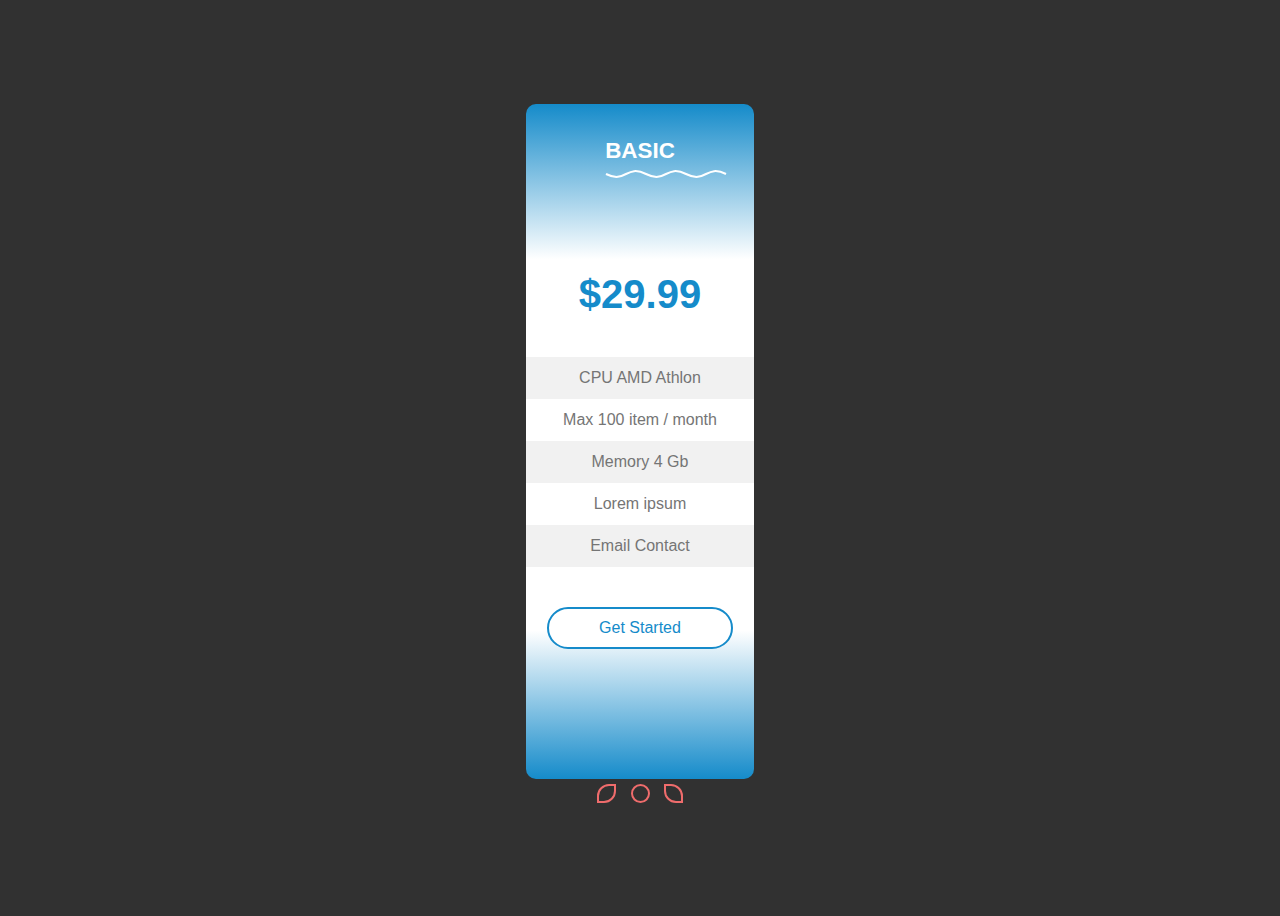
==== index.html @ f5ab7032 "Slides" ====
<!DOCTYPE html>
<html>

<head>
    <link rel="stylesheet" href="style.css">
    <title>Pricing Slide</title>
</head>

<body>

    <div class="container">

        <div class="card">
            <p>Basic</p>
            <canvas class="canvas"></canvas>
            <div class="main">
                <div class="content">
                    <p>$29.99</p>
                    <p>CPU AMD Athlon</p>
                    <p>Max 100 item / month</p>
                    <p>Memory 4 Gb</p>
                    <p>Lorem ipsum</p>
                    <p>Email Contact</p>
                </div>
                <button>Get Started</button>
            </div>
        </div>
        <div class="card card2">
            <div class="off">
                <p>10% Off</p>
            </div>
            <p>premium</p>
            <canvas class="canvas0"></canvas>

            <div class="main">
                <svg height="511pt" viewBox="0 -10 511.98685 511" width="511pt" xmlns="http://www.w3.org/2000/svg">
                    <path
                        d="m510.652344 185.902344c-3.351563-10.367188-12.546875-17.730469-23.425782-18.710938l-147.773437-13.417968-58.433594-136.769532c-4.308593-10.023437-14.121093-16.511718-25.023437-16.511718s-20.714844 6.488281-25.023438 16.535156l-58.433594 136.746094-147.796874 13.417968c-10.859376 1.003906-20.03125 8.34375-23.402344 18.710938-3.371094 10.367187-.257813 21.738281 7.957031 28.90625l111.699219 97.960937-32.9375 145.089844c-2.410156 10.667969 1.730468 21.695313 10.582031 28.09375 4.757813 3.4375 10.324219 5.1875 15.9375 5.1875 4.839844 0 9.640625-1.304687 13.949219-3.882813l127.46875-76.183593 127.421875 76.183593c9.324219 5.609376 21.078125 5.097657 29.910156-1.304687 8.855469-6.417969 12.992187-17.449219 10.582031-28.09375l-32.9375-145.089844 111.699219-97.941406c8.214844-7.1875 11.351563-18.539063 7.980469-28.925781zm0 0"
                        fill="#ffc107" />
                </svg>
                <div class="content">
                    <p>$39.99</p>
                    <p>CPU Xeon E3</p>
                    <p>Max 250 item / month</p>
                    <p>Memory 16 Gb</p>
                    <p>Basic statistic</p>
                    <p> VPS Hosting</p>
                </div>
                <button>Get Started</button>
            </div>
        </div>

        <div class="card card3">
            <div class="off">
                <p>25% Off</p>
            </div>
            <p>Advanced</p>
            <canvas class="canvas1"></canvas>

            <div class="main">
                <div class="content">
                    <p>$49.99</p>
                    <p>CPU AMD Opteron</p>
                    <p>Max 500 item / month</p>
                    <p>Memory 32 Gb</p>
                    <p>Lorem ipsum</p>
                    <p>Dedicated Hosting</p>
                </div>
                <button>Get Started</button>
            </div>
        </div>
        <div class="nav">
            <span onclick="show(0)"></span>
            <span onclick="show(1)"></span>
            <span onclick="show(2)"></span>
        </div>
    </div>

    <script>
        const canvas = document.querySelector('.canvas')
        const canvas0 = document.querySelector('.canvas0')
        const canvas1 = document.querySelector('.canvas1')

        drawCanvas(canvas)
        drawCanvas(canvas0)
        drawCanvas(canvas1)

        //make a function just to avoid code repetition

        function drawCanvas(something) {

            let ctx = something.getContext('2d')

            ctx.beginPath()
            ctx.moveTo(80, 70)
            ctx.bezierCurveTo(100, 80, 100, 60, 120, 70)
            ctx.bezierCurveTo(140, 80, 140, 60, 160, 70)
            ctx.bezierCurveTo(180, 80, 180, 60, 200, 70)

            ctx.lineWidth = 2
            ctx.strokeStyle = '#fff'
            ctx.stroke()
        }

        const cards = document.querySelectorAll('.card')
        const nav = document.querySelector('.nav').children

        console.log(cards[1]);
        show(0)
        function show(a) {
            for (let i = 0; i < cards.length; i++) {
                cards[i].style.display = 'none'
            }
            cards[a].style.display = 'block'
        }

    </script>
</body>

</html>
---- style.css ----
* {
    --b: rgb(21, 139, 202);
    --v: rgb(142, 64, 214);
    --p: rgb(214, 64, 181);
}

body {
    background-color: #313131;
    font-family: Arial, Helvetica, sans-serif;
    color: rgb(117, 117, 117);
}

.container {
    display: flex;
    justify-content: center;
    align-items: center;
    height: 100vh;
    flex-direction: column;
    position: relative;
}

.card {
    width: 18%;
    height: 75vh;
    border-radius: 10px;
    display: flex;
    position: relative;
    flex-direction: column;
    background: linear-gradient( var(--b), #fff 23%, #fff 78%, var(--b));
    display: none;
}

.card2 {
    background: linear-gradient( var(--v), #fff 23%, #fff 78%, var(--v));
}

.card3 {
    background: linear-gradient( var(--p), #fff 23%, #fff 78%, var(--p));
}

canvas {
    position: absolute;
    top: 0;
}

.card>p {
    color: white;
    text-transform: uppercase;
    text-align: center;
    padding: 12px 0 25px;
    font-size: 1.4em;
    font-weight: 600;
}

.main {
    text-align: center;
    border-radius: 0 0 10px 10px;
}

.content {
    padding: 20px 0 40px;
}

.main .content p:nth-child(1) {
    font-size: 2.5em;
    font-weight: 600;
    color: var(--b);
    padding: 40px 0;
}

.card2 .main .content p:nth-child(1) {
    color: var(--v);
}

.card3 .main .content p:nth-child(1) {
    color: var(--p);
}

.main .content p:nth-of-type(even) {
    margin: 0;
    background-color: rgb(241, 241, 241);
    padding: 12px 0;
}

.main p:nth-of-type(odd) {
    margin: 0;
    padding: 12px 0;
}

button {
    cursor: pointer;
}

.card button {
    background-color: rgb(255, 255, 255);
    padding: 10px 50px;
    border: 2px solid var(--b);
    border-radius: 30px;
    color: var(--b);
    font-size: 1em;
    font-weight: 500;
}

.card2 button {
    border: 2px solid var(--v);
    color: var(--v);
}

.card3 button {
    border: 2px solid var(--p);
    color: var(--p);
}

.card2, .card3 {
    position: relative;
}

.off {
    background-color: crimson;
    position: absolute;
    z-index: 2;
    border-radius: 5px;
    top: -10px;
    right: 10px;
}

.off p {
    margin: 5px;
    color: #fff;
    font-weight: 600;
}

.card2 .main {
    position: relative;
}

.card2 .main svg {
    position: absolute;
    width: 20px;
    height: 20px;
    top: 55px;
    right: 60px;
}

.nav {
    margin: 5px;
}

.nav span {
    width: 15px;
    height: 15px;
    border: 2px solid rgb(239, 108, 108);
    border-radius: 12px;
    margin: 0 5px;
    display: inline-block;
}

.nav span:nth-child(1) {
    border-radius: 12px 0;
}

.nav span:nth-child(3) {
    border-radius: 0 12px;
}

.nav span:hover {
    cursor: pointer;
    background-color: #c93c3c;
}
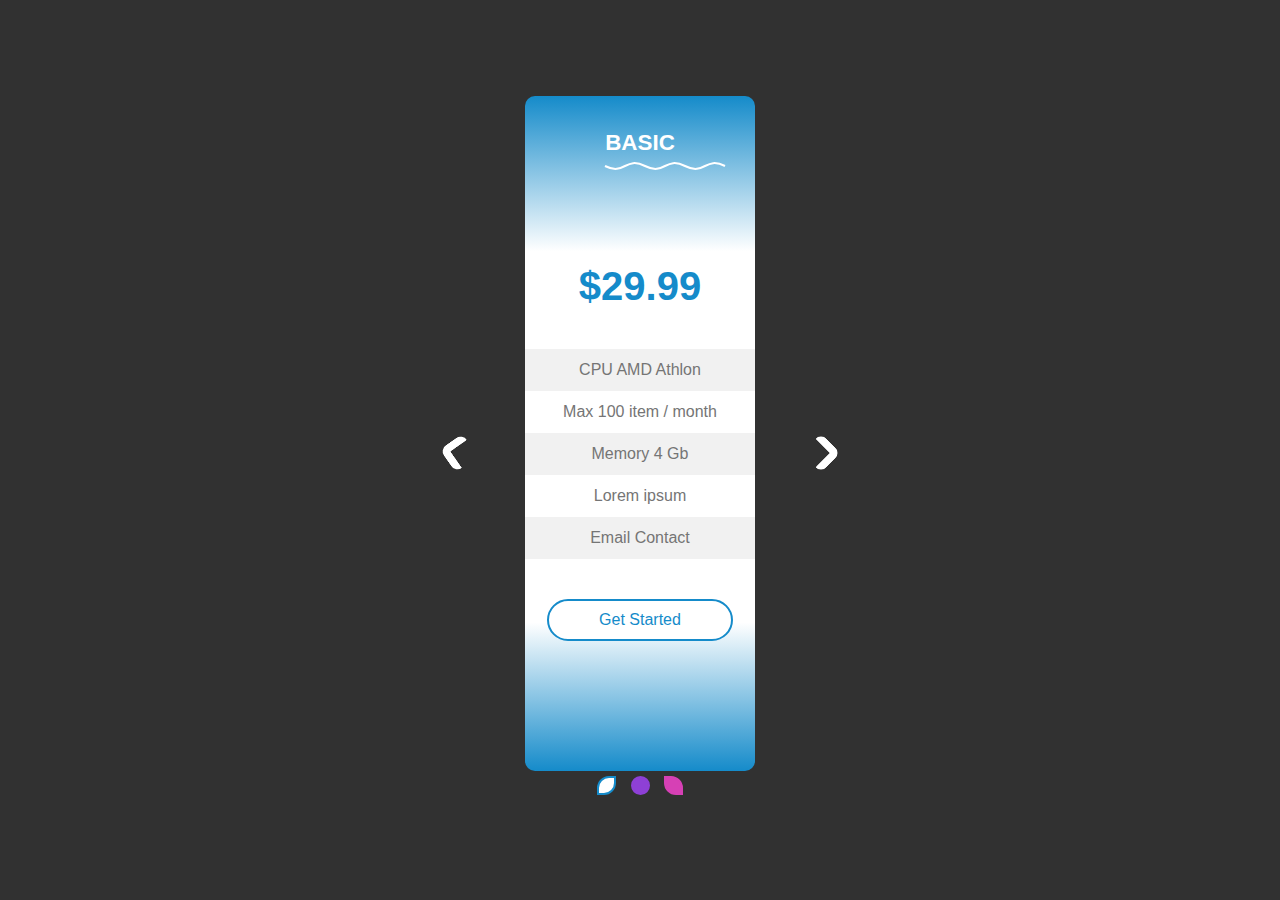
==== commit c7b3098f: "display selected card" ====
--- a/index.html
+++ b/index.html
@@ -3,6 +3,8 @@
 
 <head>
     <link rel="stylesheet" href="style.css">
+    <script src="script.js" defer></script>
+
     <title>Pricing Slide</title>
 </head>
 
@@ -69,52 +71,18 @@
                 <button>Get Started</button>
             </div>
         </div>
+        <div class="test">
+            <div class="right"></div>
+            <div class="left"></div>
+        </div>
         <div class="nav">
             <span onclick="show(0)"></span>
             <span onclick="show(1)"></span>
             <span onclick="show(2)"></span>
         </div>
+
     </div>
 
-    <script>
-        const canvas = document.querySelector('.canvas')
-        const canvas0 = document.querySelector('.canvas0')
-        const canvas1 = document.querySelector('.canvas1')
-
-        drawCanvas(canvas)
-        drawCanvas(canvas0)
-        drawCanvas(canvas1)
-
-        //make a function just to avoid code repetition
-
-        function drawCanvas(something) {
-
-            let ctx = something.getContext('2d')
-
-            ctx.beginPath()
-            ctx.moveTo(80, 70)
-            ctx.bezierCurveTo(100, 80, 100, 60, 120, 70)
-            ctx.bezierCurveTo(140, 80, 140, 60, 160, 70)
-            ctx.bezierCurveTo(180, 80, 180, 60, 200, 70)
-
-            ctx.lineWidth = 2
-            ctx.strokeStyle = '#fff'
-            ctx.stroke()
-        }
-
-        const cards = document.querySelectorAll('.card')
-        const nav = document.querySelector('.nav').children
-
-        console.log(cards[1]);
-        show(0)
-        function show(a) {
-            for (let i = 0; i < cards.length; i++) {
-                cards[i].style.display = 'none'
-            }
-            cards[a].style.display = 'block'
-        }
-
-    </script>
 </body>
 
 </html>--- a/style.css
+++ b/style.css
@@ -8,6 +8,7 @@
     background-color: #313131;
     font-family: Arial, Helvetica, sans-serif;
     color: rgb(117, 117, 117);
+    margin: 0;
 }
 
 .container {
@@ -17,6 +18,12 @@
     height: 100vh;
     flex-direction: column;
     position: relative;
+}
+
+.test {
+    width: 18%;
+    height: 25vh;
+    position: absolute;
 }
 
 .card {
@@ -99,6 +106,8 @@
     color: var(--b);
     font-size: 1em;
     font-weight: 500;
+    transition: background-color 0.6s, border 0.6s, color 0.6s;
+    cursor: pointer;
 }
 
 .card2 button {
@@ -109,6 +118,26 @@
 .card3 button {
     border: 2px solid var(--p);
     color: var(--p);
+}
+
+/*---+++++++*/
+
+.card button:hover {
+    background-color: var(--b);
+    border: 2px solid #fff;
+    color: #fff;
+}
+
+.card2 button:hover {
+    background-color: var(--v);
+    border: 2px solid #fff;
+    color: #fff;
+}
+
+.card3 button:hover {
+    background-color: var(--p);
+    border: 2px solid #fff;
+    color: #fff;
 }
 
 .card2, .card3 {
@@ -149,7 +178,8 @@
 .nav span {
     width: 15px;
     height: 15px;
-    border: 2px solid rgb(239, 108, 108);
+    border: 2px solid var(--v);
+    background-color: var(--v);
     border-radius: 12px;
     margin: 0 5px;
     display: inline-block;
@@ -157,13 +187,48 @@
 
 .nav span:nth-child(1) {
     border-radius: 12px 0;
+    border: 2px solid var(--b);
+    background-color: var(--b);
+
 }
 
 .nav span:nth-child(3) {
     border-radius: 0 12px;
+    border: 2px solid var(--p);
+    background-color: var(--p);
 }
 
 .nav span:hover {
     cursor: pointer;
-    background-color: #c93c3c;
+    background-color: #fff;
+}
+
+.left, .right {
+    width: 20px;
+    height: 20px;
+    position: absolute;
+    border-top: 8px solid #fff;
+    border-right: 8px solid #fff;
+    border-radius: 8px;
+    top: 45%;
+    z-index: 3;
+}
+
+.right {
+    right: -80px;
+    transform: rotate(45deg);
+}
+
+.left {
+    transform: rotate(-125deg);
+    left: -80px;
+}
+
+.left:hover, .right:hover {
+    cursor: pointer;
+    border-color: rgb(79, 238, 142);
+}
+
+.select {
+    background-color: #fff !important;
 }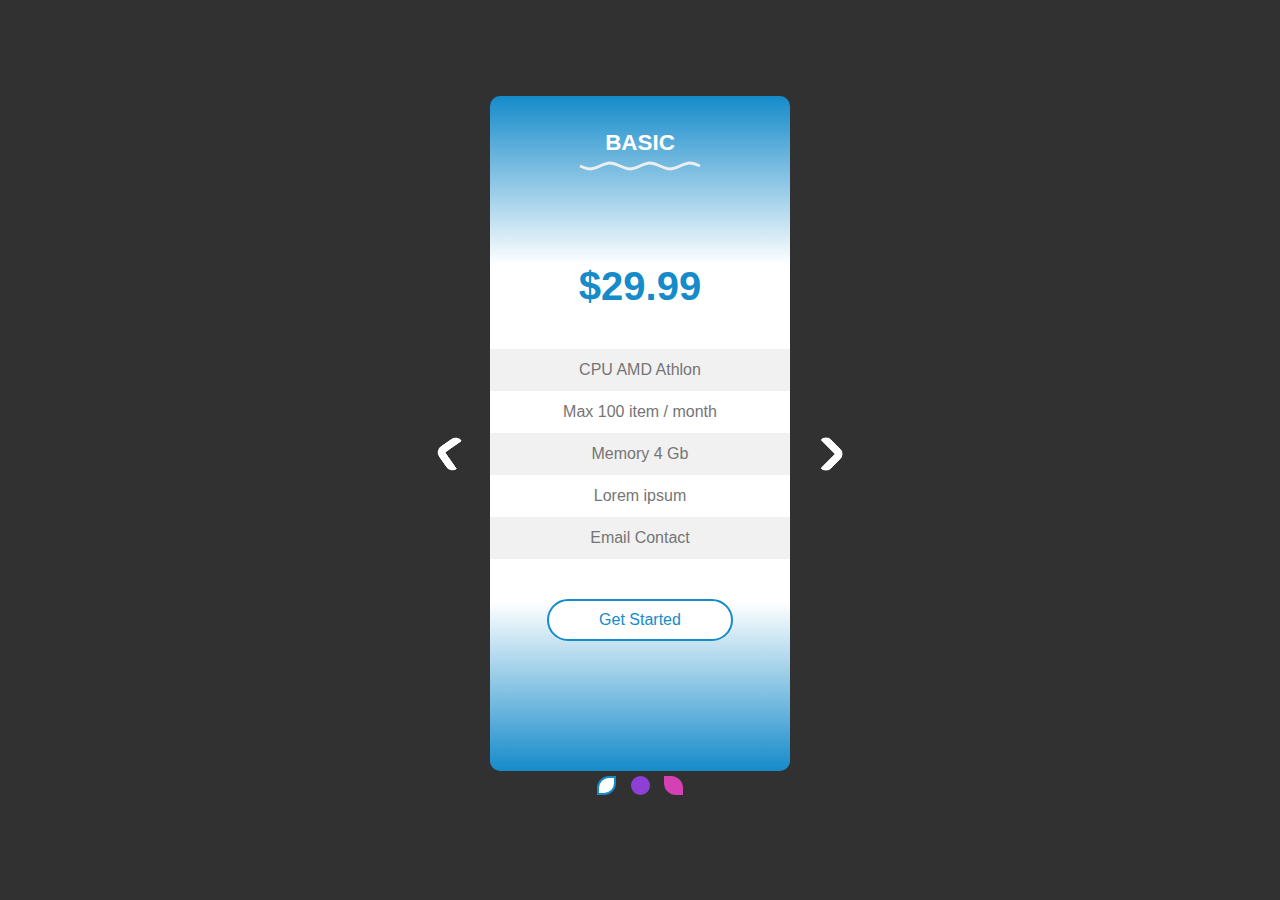
==== commit 6245ebc9: "fix card width - canvas" ====
--- a/index.html
+++ b/index.html
@@ -46,7 +46,7 @@
                     <p>Max 250 item / month</p>
                     <p>Memory 16 Gb</p>
                     <p>Basic statistic</p>
-                    <p> VPS Hosting</p>
+                    <p>VPS Hosting</p>
                 </div>
                 <button>Get Started</button>
             </div>
@@ -71,7 +71,7 @@
                 <button>Get Started</button>
             </div>
         </div>
-        <div class="test">
+        <div class="right-left">
             <div class="right"></div>
             <div class="left"></div>
         </div>
--- a/style.css
+++ b/style.css
@@ -20,29 +20,23 @@
     position: relative;
 }
 
-.test {
-    width: 18%;
-    height: 25vh;
-    position: absolute;
-}
-
 .card {
-    width: 18%;
+    width: 300px;
     height: 75vh;
     border-radius: 10px;
     display: flex;
     position: relative;
     flex-direction: column;
-    background: linear-gradient( var(--b), #fff 23%, #fff 78%, var(--b));
+    background: linear-gradient( var(--b), #fff 25%, #fff 75%, var(--b));
     display: none;
 }
 
 .card2 {
-    background: linear-gradient( var(--v), #fff 23%, #fff 78%, var(--v));
+    background: linear-gradient( var(--v), #fff 25%, #fff 75%, var(--v));
 }
 
 .card3 {
-    background: linear-gradient( var(--p), #fff 23%, #fff 78%, var(--p));
+    background: linear-gradient( var(--p), #fff 25%, #fff 75%, var(--p));
 }
 
 canvas {
@@ -189,7 +183,6 @@
     border-radius: 12px 0;
     border: 2px solid var(--b);
     background-color: var(--b);
-
 }
 
 .nav span:nth-child(3) {
@@ -203,6 +196,13 @@
     background-color: #fff;
 }
 
+.right-left {
+    width: 300px;
+    height: 20px;
+    z-index: 10;
+    position: absolute;
+}
+
 .left, .right {
     width: 20px;
     height: 20px;
@@ -210,18 +210,17 @@
     border-top: 8px solid #fff;
     border-right: 8px solid #fff;
     border-radius: 8px;
-    top: 45%;
     z-index: 3;
 }
 
 .right {
-    right: -80px;
+    right: -50px;
     transform: rotate(45deg);
 }
 
 .left {
     transform: rotate(-125deg);
-    left: -80px;
+    left: -50px;
 }
 
 .left:hover, .right:hover {
